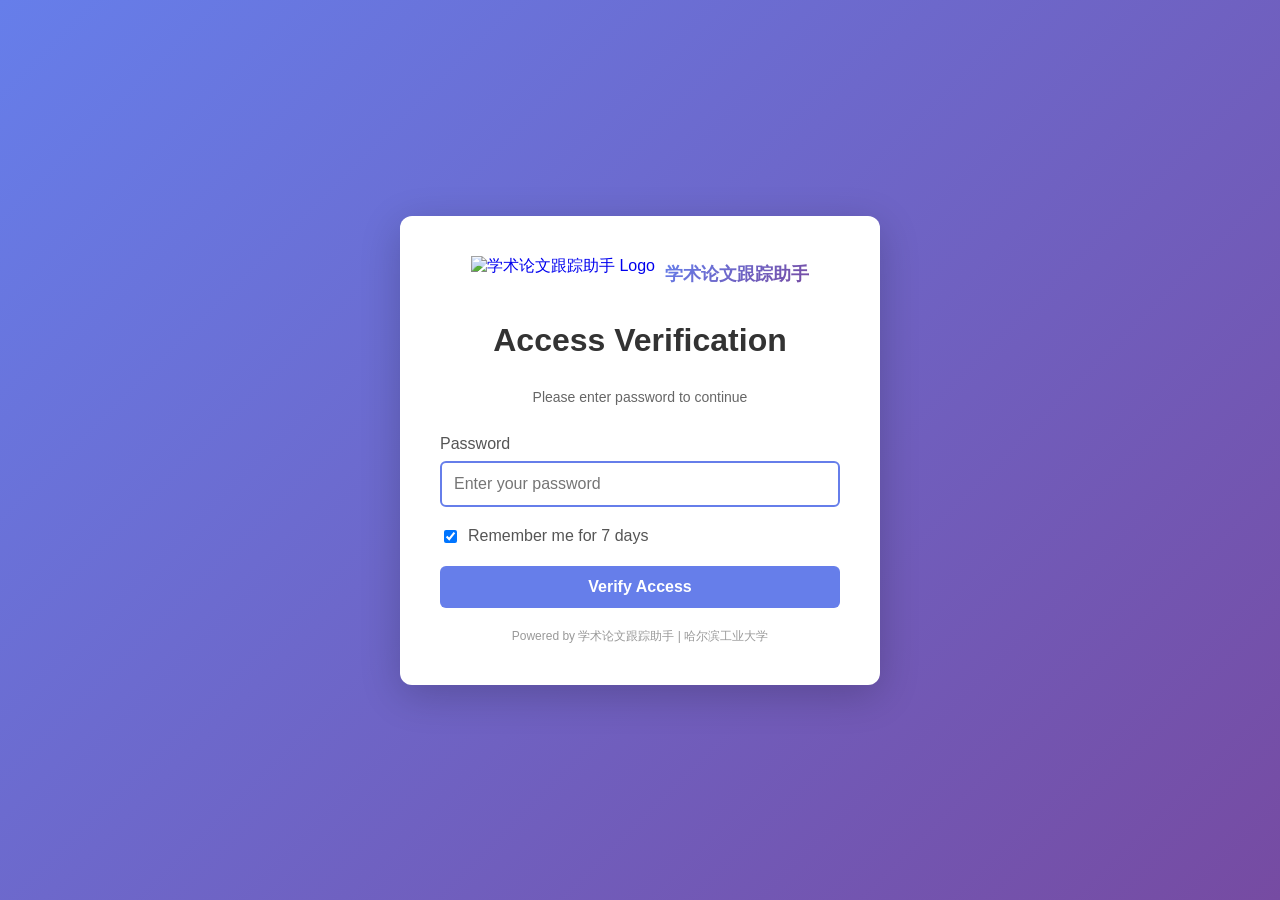
==== login.html @ 6b95f7f7 "Merge f9a30d475d03d5d753e482bc33605eac268c6314 into 850c2397dba790dc108e574bb7830bde36cec0bc" ====
<!DOCTYPE html>
<html lang="en">
<head>
    <meta charset="UTF-8">
    <meta name="viewport" content="width=device-width, initial-scale=1.0">
    <title>访问验证 - 学术论文跟踪助手</title>
    <style>
        /* Clean login page styling */
        body {
            font-family: -apple-system, BlinkMacSystemFont, 'Segoe UI', Arial, sans-serif;
            display: flex;
            justify-content: center;
            align-items: center;
            min-height: 100vh;
            margin: 0;
            background: linear-gradient(135deg, #667eea 0%, #764ba2 100%);
        }
        .login-container {
            background: white;
            padding: 40px;
            border-radius: 12px;
            box-shadow: 0 10px 40px rgba(0,0,0,0.2);
            width: 90%;
            max-width: 400px;
        }
        h1 {
            margin: 0 0 30px;
            color: #333;
            text-align: center;
        }
        .subtitle {
            text-align: center;
            color: #666;
            margin-bottom: 30px;
            font-size: 14px;
        }
        .input-group {
            margin-bottom: 20px;
        }
        label {
            display: block;
            margin-bottom: 8px;
            color: #555;
            font-weight: 500;
        }
        input[type="password"] {
            width: 100%;
            padding: 12px;
            border: 2px solid #ddd;
            border-radius: 6px;
            font-size: 16px;
            box-sizing: border-box;
            transition: border-color 0.3s;
        }
        input[type="password"]:focus {
            outline: none;
            border-color: #667eea;
        }
        button {
            width: 100%;
            padding: 12px;
            background: #667eea;
            color: white;
            border: none;
            border-radius: 6px;
            font-size: 16px;
            font-weight: 600;
            cursor: pointer;
            transition: background 0.3s;
        }
        button:hover {
            background: #5568d3;
        }
        button:active {
            transform: translateY(1px);
        }
        .error-message {
            color: #e74c3c;
            margin-top: 10px;
            text-align: center;
            font-size: 14px;
            display: none;
            padding: 10px;
            background: #fee;
            border-radius: 6px;
            animation: shake 0.5s;
        }
        @keyframes shake {
            0%, 100% { transform: translateX(0); }
            25% { transform: translateX(-10px); }
            75% { transform: translateX(10px); }
        }
        .remember-me {
            margin-top: 15px;
            margin-bottom: 20px;
            display: flex;
            align-items: center;
            gap: 8px;
        }
        .remember-me input[type="checkbox"] {
            width: auto;
            cursor: pointer;
        }
        .remember-me label {
            margin: 0;
            font-weight: normal;
            cursor: pointer;
        }
        .footer {
            margin-top: 20px;
            text-align: center;
            font-size: 12px;
            color: #999;
        }
        /* Site logo styles */
        .site-logo {
            display: flex;
            align-items: center;
            justify-content: center;
            text-decoration: none !important;
            margin-bottom: 30px;
            gap: 10px;
            transition: all 0.2s ease;
        }
        .site-logo:hover {
            text-decoration: none;
            opacity: 0.9;
        }
        .logo-image {
            height: 36px;
            width: auto;
        }
        .site-title {
            font-size: 18px;
            font-weight: 600;
            background: linear-gradient(135deg, #667eea 0%, #764ba2 100%);
            -webkit-background-clip: text;
            -webkit-text-fill-color: transparent;
            background-clip: text;
        }
    </style>
</head>
<body>
    <div class="login-container">
        <a href="index.html" class="site-logo">
            <img src="assets/logo2-removebg-preview.png" alt="学术论文跟踪助手 Logo" class="logo-image">
            <span class="site-title">学术论文跟踪助手</span>
        </a>
        <h1>Access Verification</h1>
        <div class="subtitle">Please enter password to continue</div>
        <form id="loginForm">
            <div class="input-group">
                <label for="password">Password</label>
                <input
                    type="password"
                    id="password"
                    name="password"
                    placeholder="Enter your password"
                    required
                    autofocus
                    autocomplete="current-password"
                >
            </div>
            <div class="remember-me">
                <input type="checkbox" id="rememberMe" checked>
                <label for="rememberMe">Remember me for 7 days</label>
            </div>
            <button type="submit">Verify Access</button>
            <div class="error-message" id="errorMessage">
                ❌ Invalid password. Please try again.
            </div>
        </form>
        <div class="footer">
            Powered by 学术论文跟踪助手 | 哈尔滨工业大学
        </div>
    </div>

    <script src="js/auth-config.js"></script>
    <script src="js/auth.js"></script>
    <script>
        const form = document.getElementById('loginForm');
        const passwordInput = document.getElementById('password');
        const rememberMe = document.getElementById('rememberMe');
        const errorMessage = document.getElementById('errorMessage');

        // If already authenticated, redirect to target page
        if (Auth.isAuthenticated()) {
            const redirect = new URLSearchParams(window.location.search).get('redirect') || 'index.html';
            window.location.href = redirect;
        }

        form.addEventListener('submit', async (e) => {
            e.preventDefault();
            const password = passwordInput.value;
            const remember = rememberMe.checked;

            if (await Auth.login(password, remember)) {
                // Login successful, redirect
                const redirect = new URLSearchParams(window.location.search).get('redirect') || 'index.html';
                window.location.href = redirect;
            } else {
                // Login failed
                errorMessage.style.display = 'block';
                passwordInput.value = '';
                passwordInput.focus();

                // Hide error message after 3 seconds
                setTimeout(() => {
                    errorMessage.style.display = 'none';
                }, 3000);
            }
        });

        // Handle Enter key in password field
        passwordInput.addEventListener('keypress', (e) => {
            if (e.key === 'Enter') {
                form.dispatchEvent(new Event('submit'));
            }
        });
    </script>
</body>
</html>
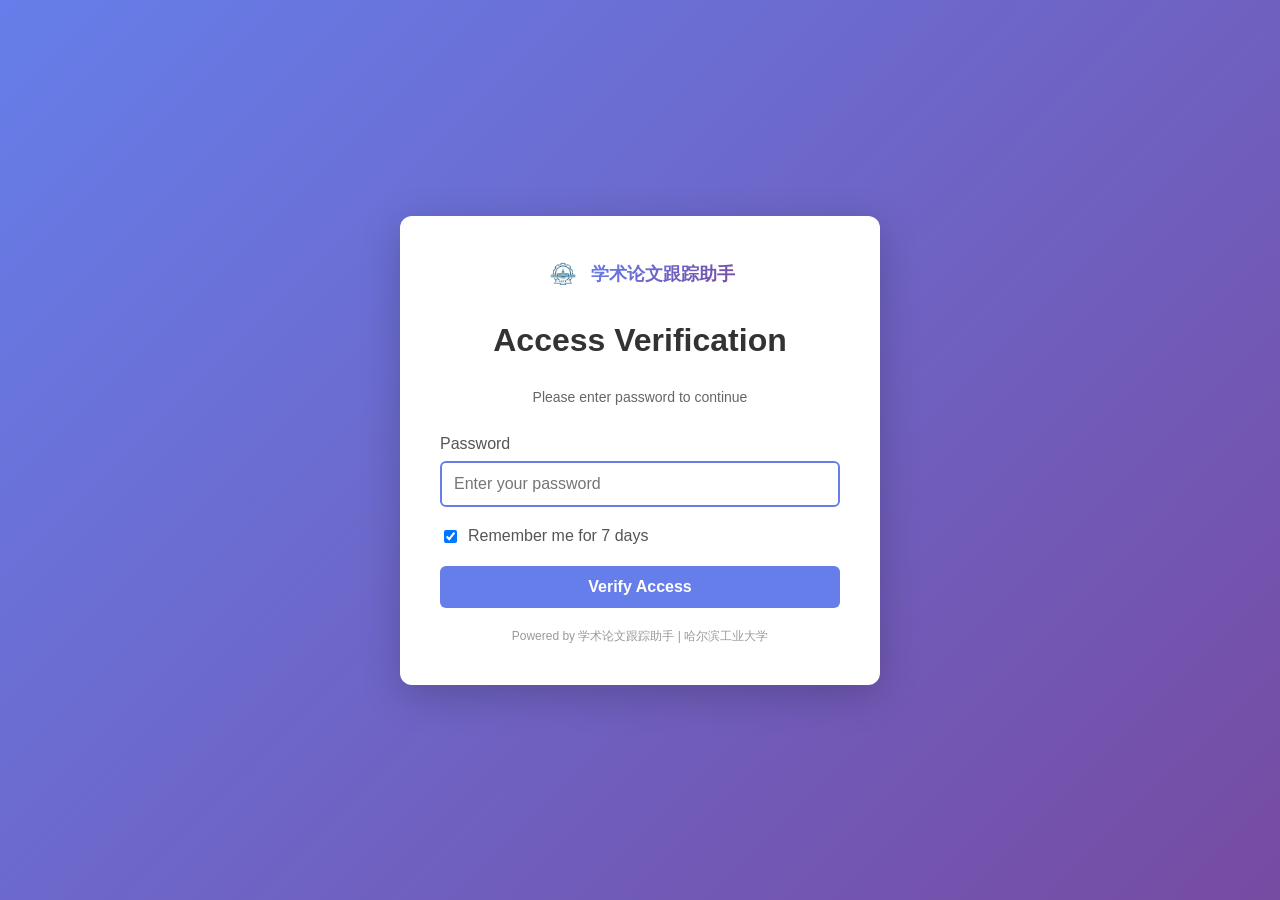
==== commit d574c079: "Merge pull request #6 from Love-Luo-Tianyi/copilot/update-website-logos [WIP] Replace old website lo" ====
--- a/login.html
+++ b/login.html
@@ -143,7 +143,7 @@
 <body>
     <div class="login-container">
         <a href="index.html" class="site-logo">
-            <img src="assets/logo2-removebg-preview.png" alt="学术论文跟踪助手 Logo" class="logo-image">
+            <img src="assets/hit-logo-new.png" alt="学术论文跟踪助手 Logo" class="logo-image">
             <span class="site-title">学术论文跟踪助手</span>
         </a>
         <h1>Access Verification</h1>
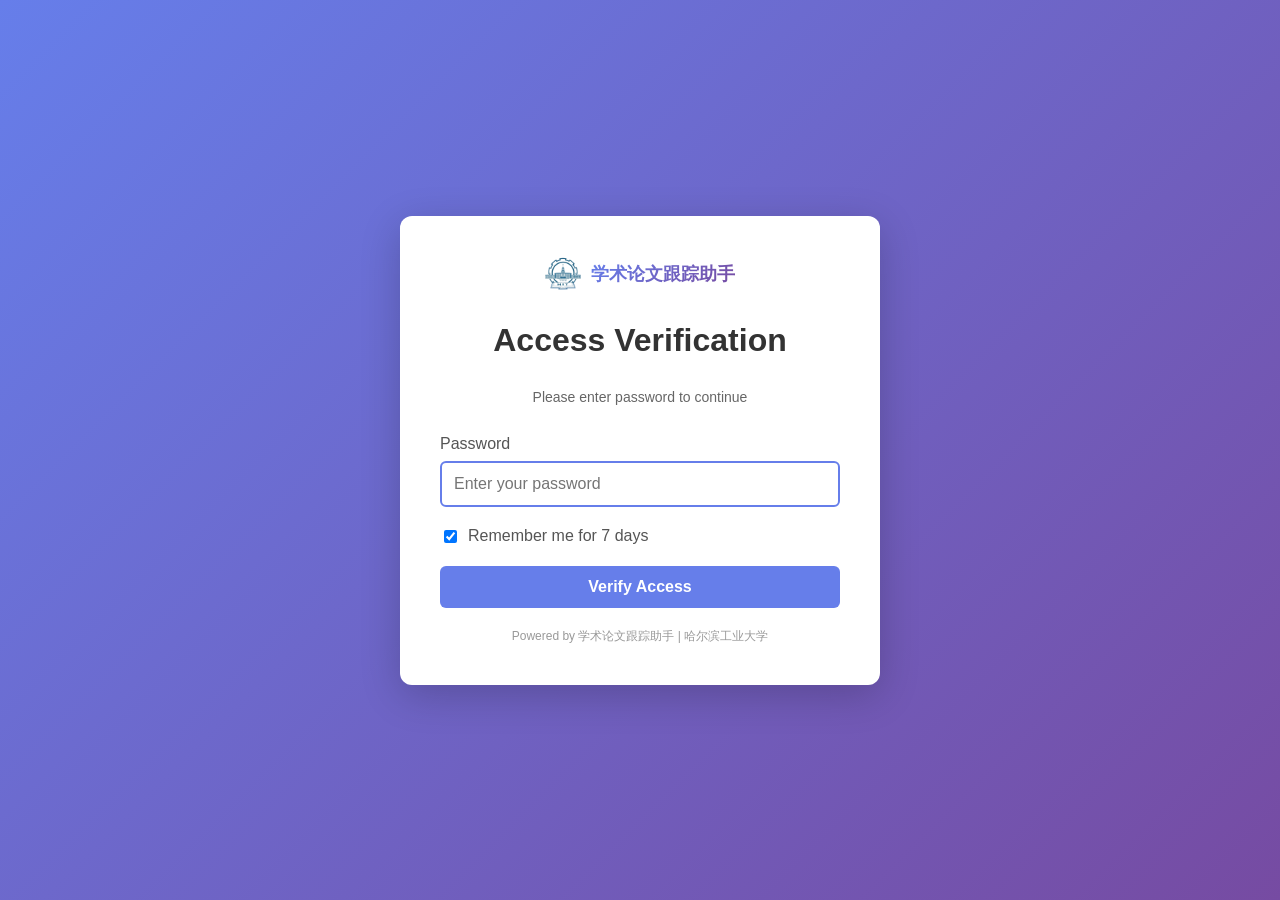
==== commit 44b27e72: "Use logo.png as HIT emblem, remove mobile warning, translate guide text to Chinese Co-authored-by: L" ====
--- a/login.html
+++ b/login.html
@@ -143,7 +143,7 @@
 <body>
     <div class="login-container">
         <a href="index.html" class="site-logo">
-            <img src="assets/hit-logo-new.png" alt="学术论文跟踪助手 Logo" class="logo-image">
+            <img src="assets/logo.png" alt="学术论文跟踪助手 Logo" class="logo-image">
             <span class="site-title">学术论文跟踪助手</span>
         </a>
         <h1>Access Verification</h1>
